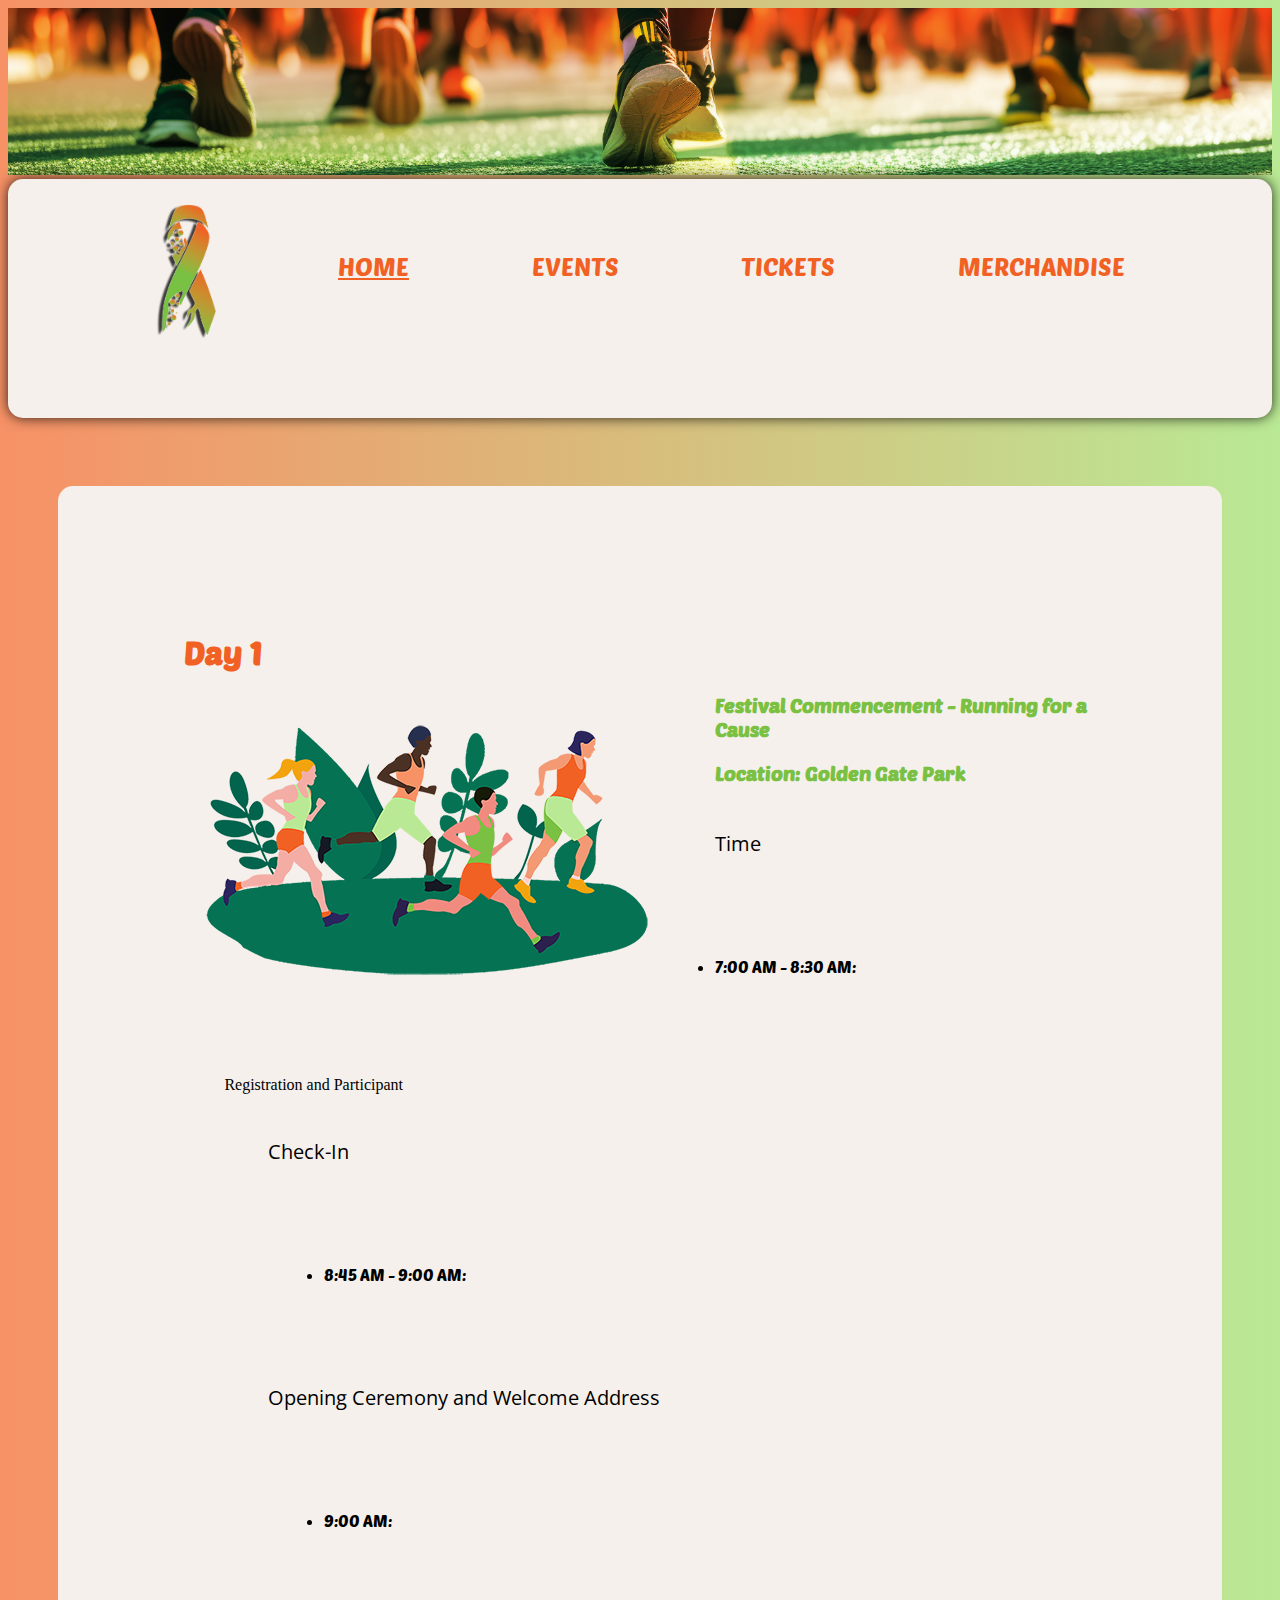
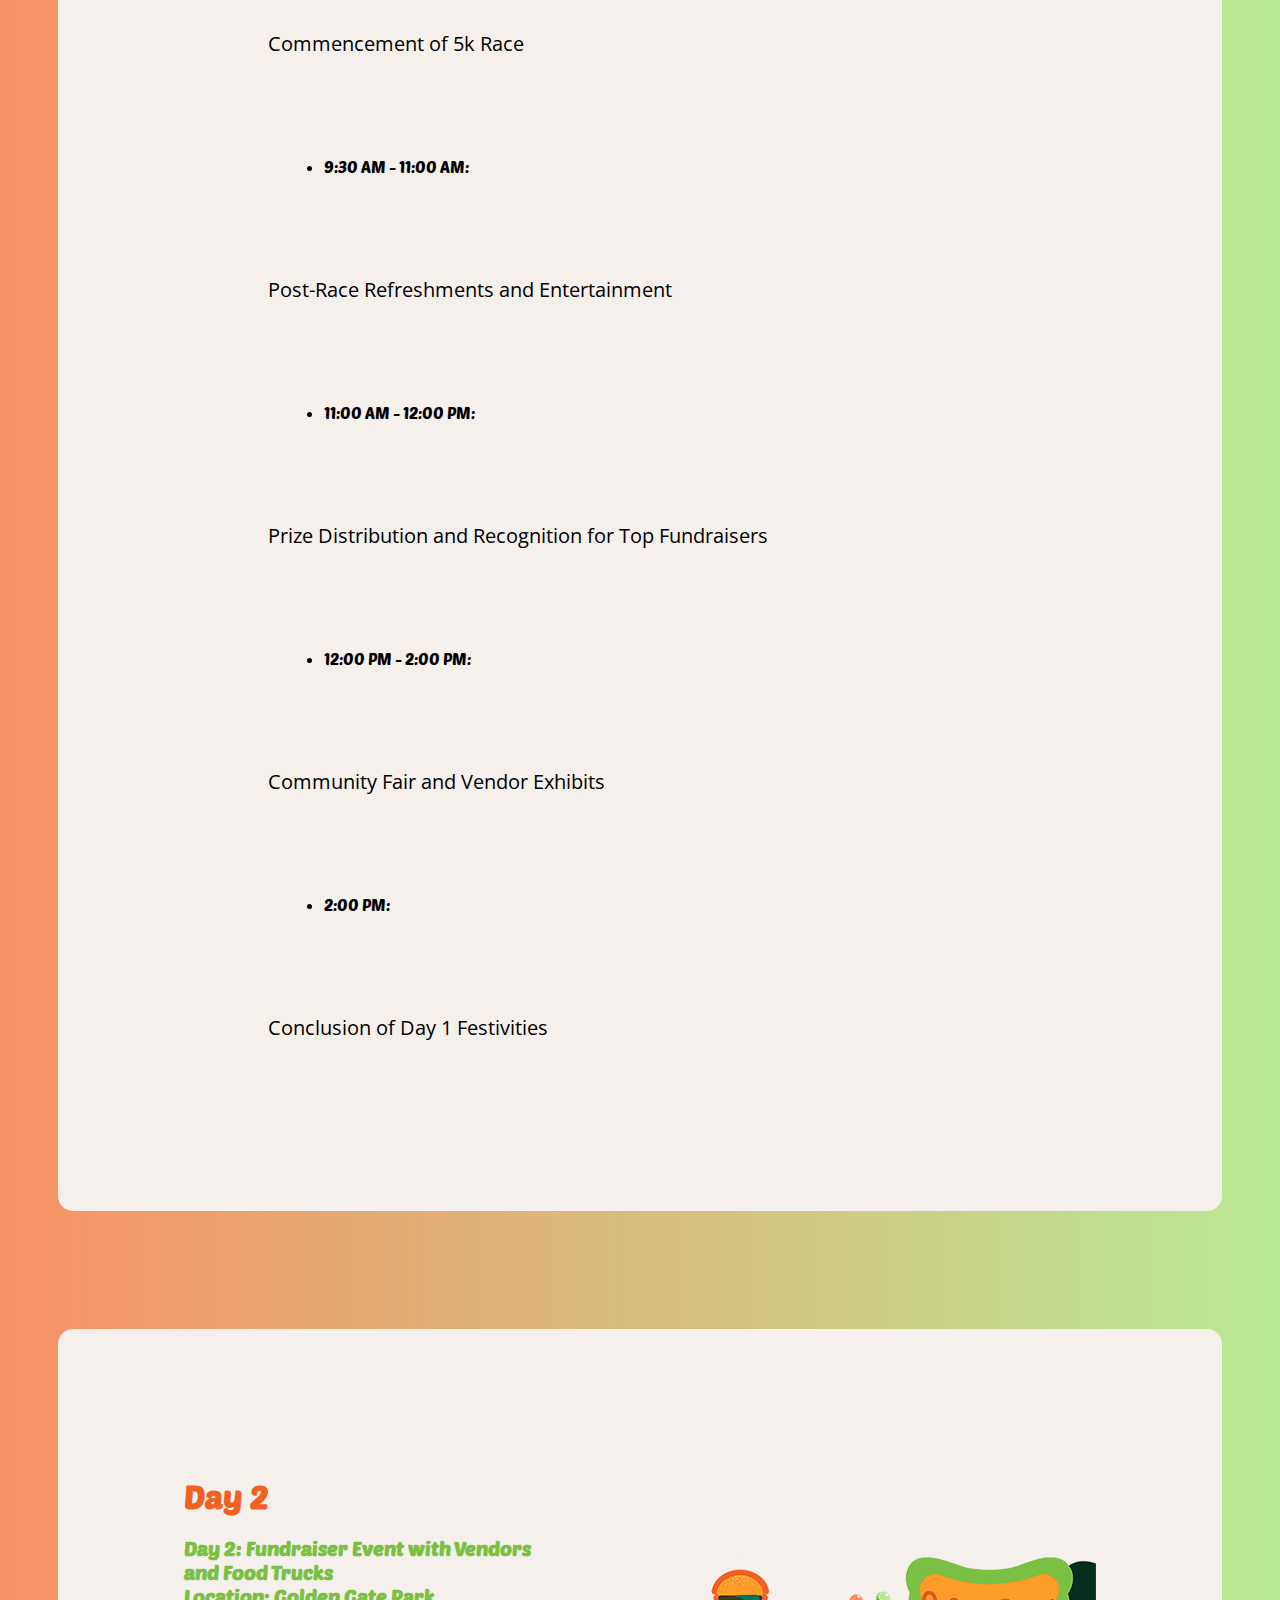
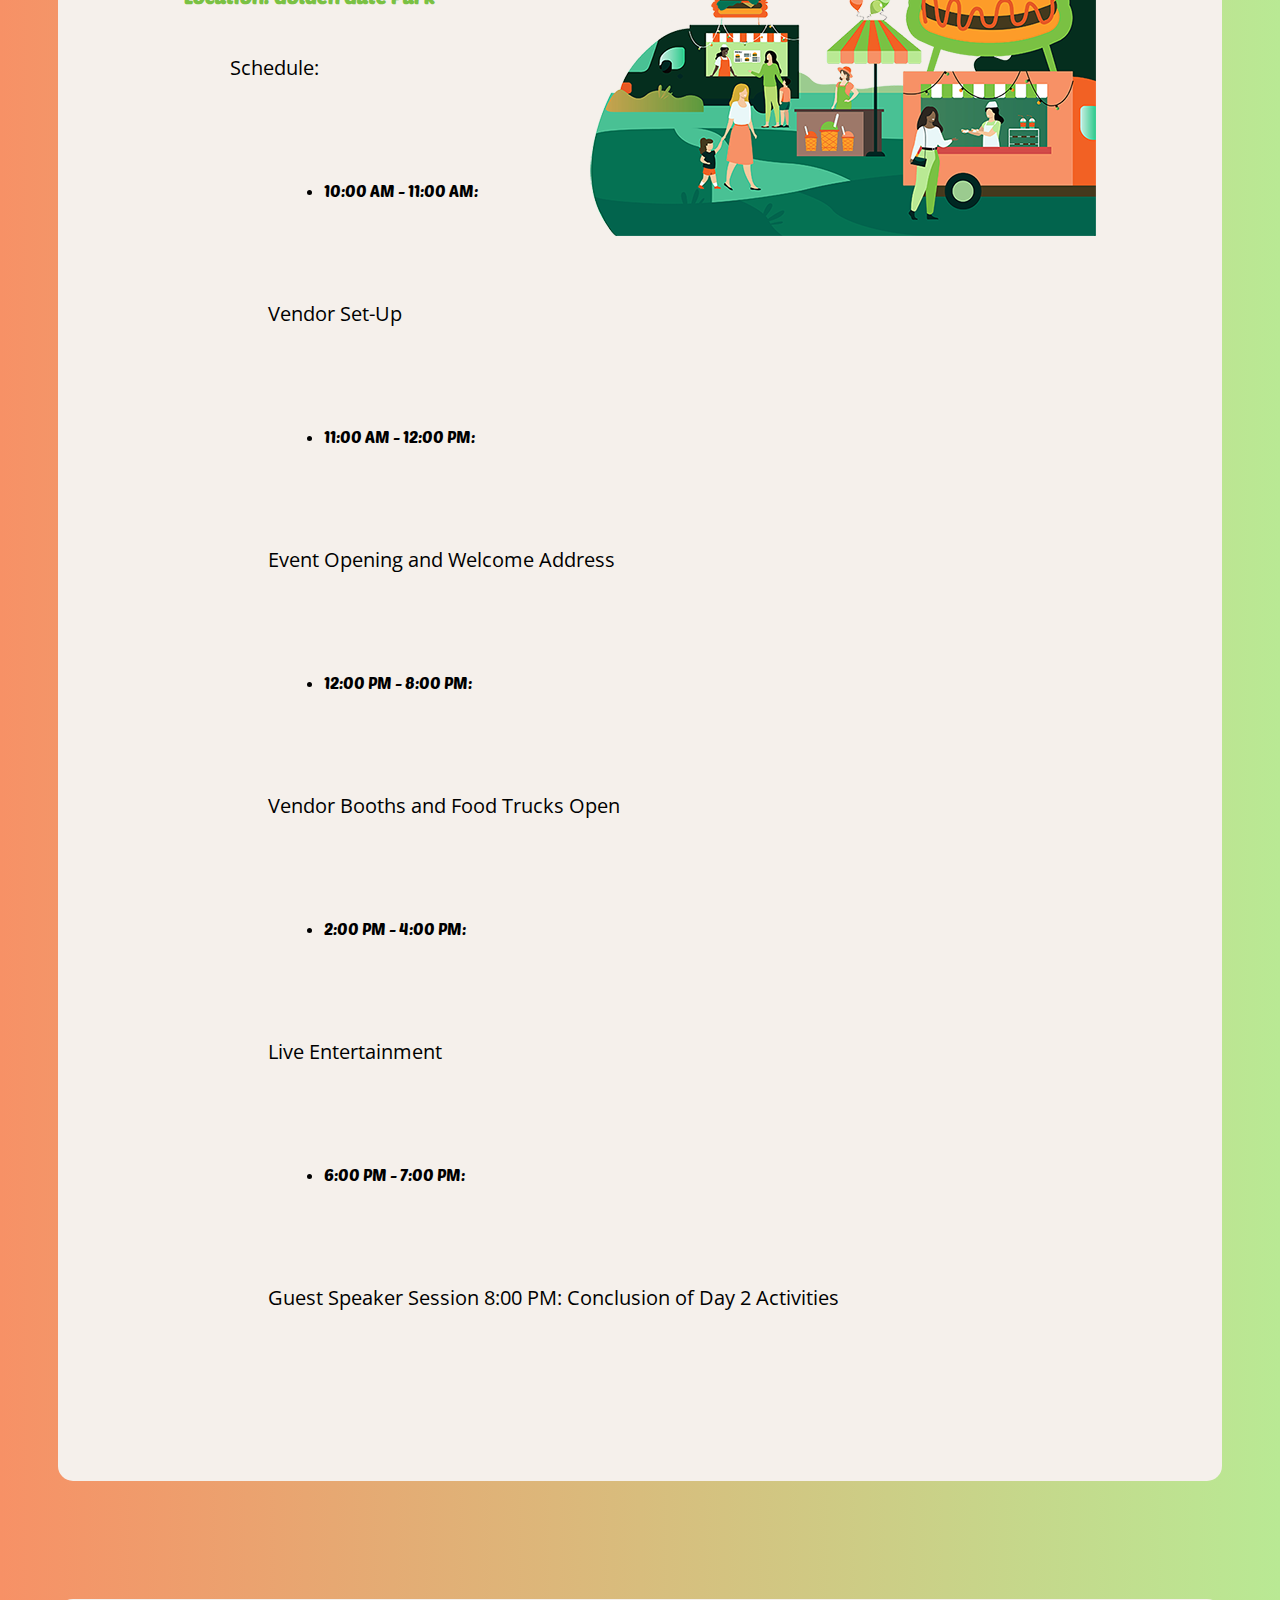
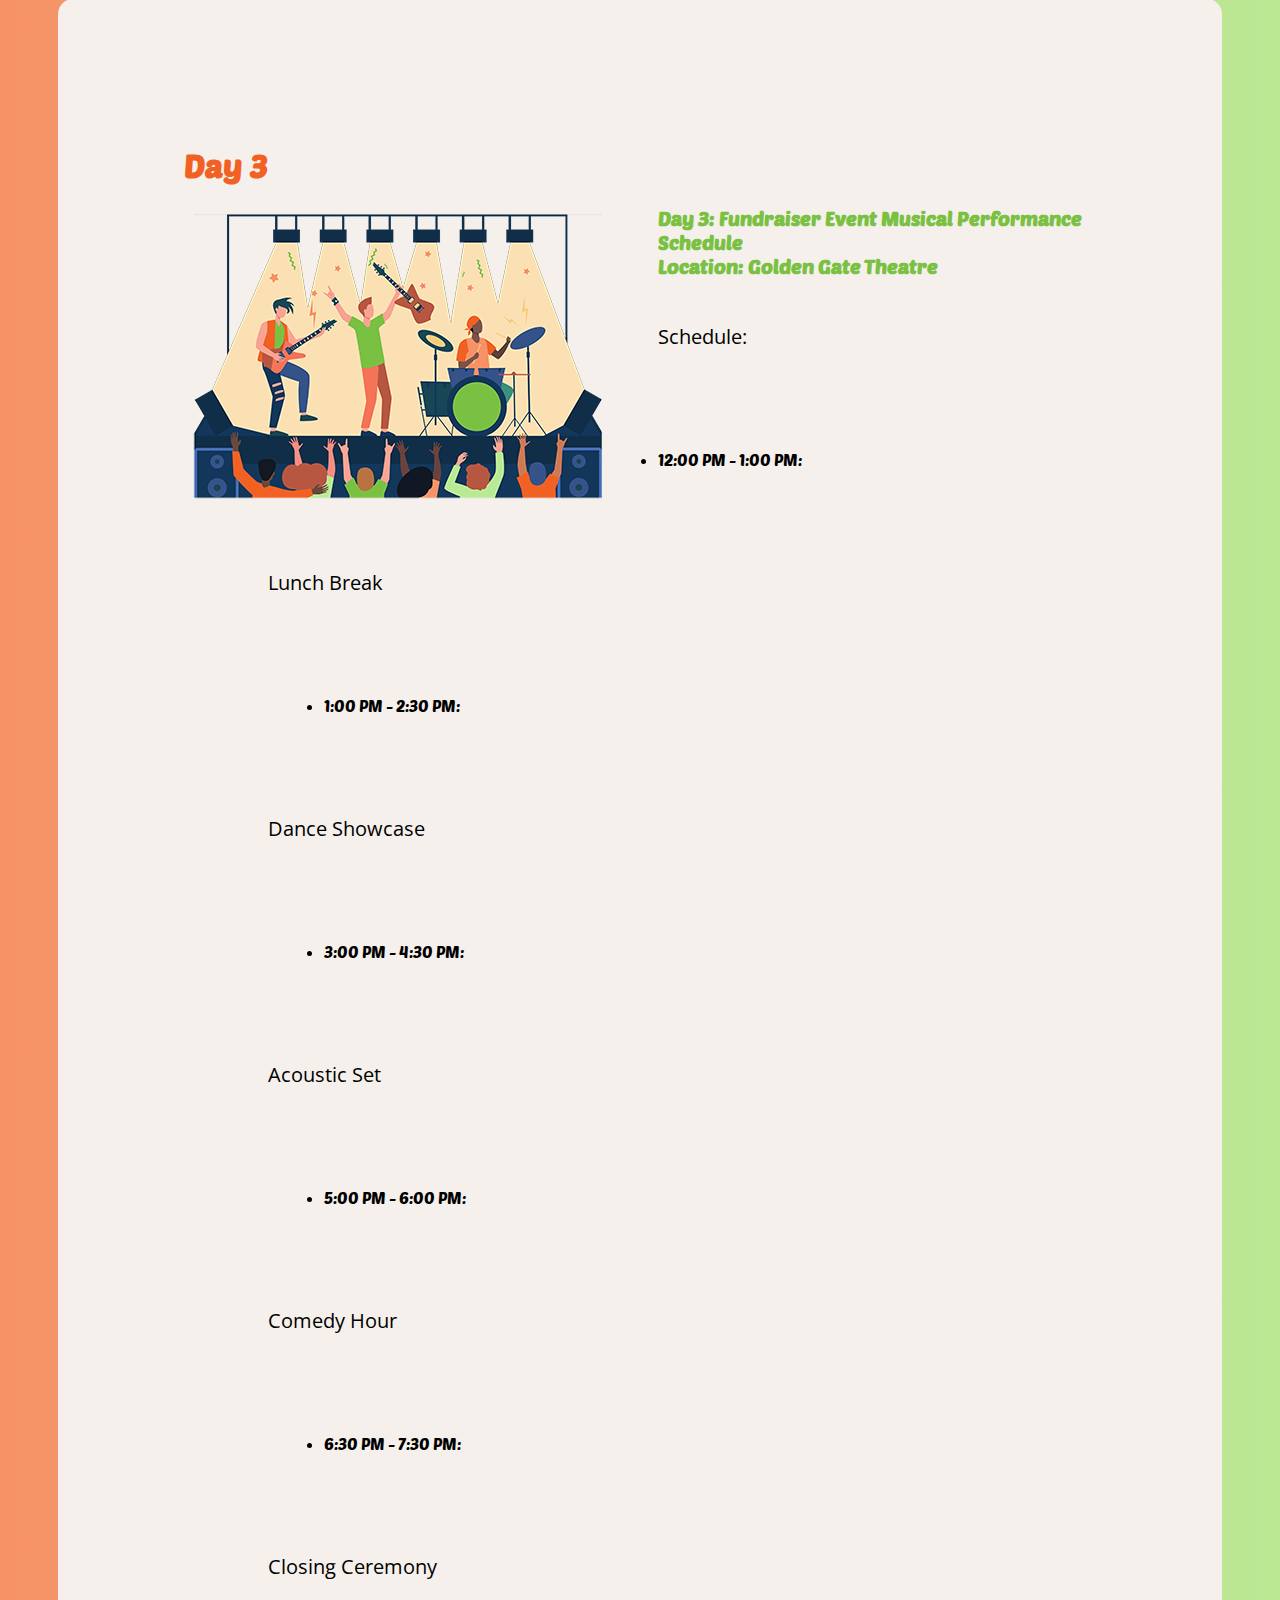
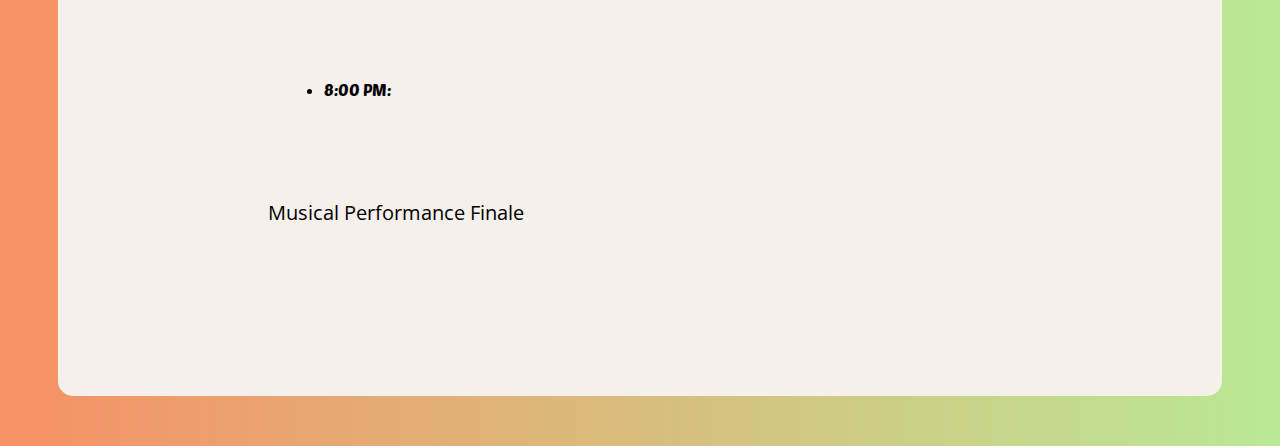
==== events/events.html @ 0c95ed46 "update" ====
<!DOCTYPE html>
<html lang="en">
<head>
    <meta charset="UTF-8">
    <meta name="viewport" content="width=device-width, initial-scale=1.0">
    <title>Document</title>
    <link rel="stylesheet" href="../CSS/style.css">

    
    <link rel="preconnect" href="https://fonts.googleapis.com">
    <link rel="preconnect" href="https://fonts.gstatic.com" crossorigin>
    <link href="https://fonts.googleapis.com/css2?family=Calistoga&family=Open+Sans:ital,wght@0,300..800;1,300..800&family=Poetsen+One&display=swap" rel="stylesheet">

</head>
<body>
<section>
    <img src="../img/run image.jpg" class="banner">
    <nav>
        <div class="logo">
            <img src="../img/logo 2 veins gradient 1pt.png">  
        </div>

        <u><a href="../index.html">home</a></u>
        <a href="events/events.html">Events</a>
        <a href="../tickets/tickets.html">Tickets</a>
        <a href="../merch/merch.html">Merchandise</a>
    </nav>

    <br>

    <article class="Day1">
        <h1>Day 1</h1>
        <img src="../img/running illustration.png" class="right">
        <h3> Festival Commencement - Running for a Cause</h3>

        <h3>Location: Golden Gate Park</h3>
            
        <p>Time</p>

        <ul>
            <li>7:00 AM - 8:30 AM: </li>Registration and Participant <p>Check-In</p>
            
            <li>8:45 AM - 9:00 AM: </li> <p>Opening Ceremony and Welcome Address</p>
            
            <li> 9:00 AM:</li> 
            <p>Commencement of 5k Race</p>

            <li>9:30 AM - 11:00 AM:</li> <p>Post-Race Refreshments and Entertainment</p>
            
            <li>11:00 AM - 12:00 PM:</li> <p>Prize Distribution and Recognition for Top Fundraisers</p>

            <li>12:00 PM - 2:00 PM:</li> <p>Community Fair and Vendor Exhibits</p> 

            <li>2:00 PM:</li> 
            <p>Conclusion of Day 1 Festivities </p>
        </ul>
    </article>

    <br>

    <article class="Day2">
        <h1>Day 2</h1>
        <img src="../img/food trucks.png" class="left">
        <h3>Day 2: Fundraiser Event with Vendors and Food Trucks
        
            <br>

        Location: Golden Gate Park</h3>
            
        <p>Schedule:</p> 
        
        <ul>
            <li>10:00 AM - 11:00 AM:</li>
            <p> Vendor Set-Up </p>

            <li>11:00 AM - 12:00 PM:</li>
            <p> Event Opening and Welcome Address</p>

            <li>12:00 PM - 8:00 PM:</li>
            <p> Vendor Booths and Food Trucks Open</p>
            
            <li>2:00 PM - 4:00 PM:</li>
            <p> Live Entertainment</p>

            <li>6:00 PM - 7:00 PM:</li>
            <p> Guest Speaker Session
            8:00 PM: Conclusion of Day 2 Activities </p>
        </ul>

    </article>

    <br>

    <article class="Day3">
        <h1>Day 3</h1>
        <img src="../img/band.png" class="right">
        
        <h3>Day 3: Fundraiser Event Musical Performance Schedule
        
            <br>

        Location: Golden Gate Theatre</h3>

        <p>Schedule:</p>

        <ul>
            <li>  12:00 PM - 1:00 PM:</li>
            <p> Lunch Break </p>
    
            <li>1:00 PM - 2:30 PM: </li>
            <p>Dance Showcase </p>
   
            <li>3:00 PM - 4:30 PM:</li> 
            <p>Acoustic Set</p>

            <li>5:00 PM - 6:00 PM:</li>
            <p> Comedy Hour</p>

            <li>6:30 PM - 7:30 PM:</li>
            <p> Closing Ceremony</p>

            <li>8:00 PM:</li>
            <p> Musical Performance Finale</p>
        </ul>
    </article>
</section>
   
</body>
</html>
---- CSS/style.css ----
.poetsen-one-regular {
  font-family: "Poetsen One", sans-serif;
  font-weight: 400;
  font-style: normal;
}

.calistoga-regular {
  font-family: "Calistoga", serif;
  font-weight: 400;
  font-style: normal;
}

.open-sans {
  font-family: "Open Sans", sans-serif;
  font-optical-sizing: auto;
  font-weight: 800;
  font-style: normal;
}

body {
  background: rgb(247,145,102);
  background: linear-gradient(90deg, rgba(247,145,102,1) 0%, rgba(185,233,148,1) 100%);;
}

.logo img{
  width: 60px;
  align-items: center;
}

.banner {
  /* border-radius: 15px;
  -webkit-border-radius: 15px;
  -moz-border-radius: 15px;
  -ms-border-radius: 15px;
  -o-border-radius: 15px; */
  width: 100%;
}

nav {
    font-family: Poetsen One;
    display: inline-block;
    text-transform: uppercase;
    text-align: center;
    vertical-align: middle;
    background-color: rgb(245, 240, 235);
    color: #f26124;
    display: flex;
    line-height: 125px;
    text-transform: uppercase;
    padding: 25px;
    justify-content: space-evenly;
    font-size: 25px;
    position:sticky;
    /* margin-top: -5px; */
    box-shadow: 0 0 .8rem rgba(0, 0, 0, .8);
    border-radius: 15px;
    -webkit-border-radius: 15px;
    -moz-border-radius: 15px;
    -ms-border-radius: 15px;
    -o-border-radius: 15px;
} 

nav a:hover {
  color:#7ac143
}

a {
  text-decoration: none;
    color: #f26124;
}

img {
 width:COVER;
}

.LLS {
  margin: 25px;
  padding: 50px;
  border-radius: 15px;
  /* background-color: rgb(245, 240, 235);
  -webkit-border-radius: 15px;
  -moz-border-radius: 15px;
  -ms-border-radius: 15px;
  -o-border-radius: 15px; */
}

p {
  font-family: Open Sans;
  font-size: 20px;
  margin: 5%;
}

h1, h2, h3 {
  font-family: Poetsen One;
}

h2 {
  margin: 3%;
  font-size: 25px;
}

h3 {
  color:#7ac143 ;
  font-size: 20px;
}

.focuses {
  margin: 50px;;
}

h1, h2 {
  color:#f26124;
}


.Info {
  padding: 50px;
  background-color:rgb(245, 240, 235) ;
  border-radius: 15px;
  -webkit-border-radius: 15px;
  -moz-border-radius: 15px;
  -ms-border-radius: 15px;
  -o-border-radius: 15px;
}

.Date {
  padding: 50px;
  background-color:rgb(245, 240, 235) ;
  border-radius: 15px;
  -webkit-border-radius: 15px;
  -moz-border-radius: 15px;
  -ms-border-radius: 15px;
  -o-border-radius: 15px;
}

.Day1 {
  background-color: rgb(245, 240, 235);
  padding: 10%;
  border-radius: 15px;
  -webkit-border-radius: 15px;
  -moz-border-radius: 15px;
  -ms-border-radius: 15px;
  -o-border-radius: 15px;
  margin: 50px;
}
  

.Day2 {
  background-color: rgb(245, 240, 235);
  padding: 10%;
  border-radius: 15px;
  -webkit-border-radius: 15px;
  -moz-border-radius: 15px;
  -ms-border-radius: 15px;
  -o-border-radius: 15px;
  margin: 50px;
}


.Day3 {
  background-color: rgb(245, 240, 235);
  padding: 10%;
  border-radius: 15px;
  -webkit-border-radius: 15px;
  -moz-border-radius: 15px;
  -ms-border-radius: 15px;
  -o-border-radius: 15px;
  margin: 50px;
}

.left{
  float: right;
  padding-left: 5%;
  }
  
  .right{
  float: left;
  padding-right: 5%;
  }

  li {
    font-family: Poetsen One;
    margin: 100px;
  }

  .logoFoot {
    width: 50px;
  }

  footer {
    background-color: rgb(245, 240, 235) ;
    border-radius: 15px;
    -webkit-border-radius: 15px;
    -moz-border-radius: 15px;
    -ms-border-radius: 15px;
    -o-border-radius: 15px;
}
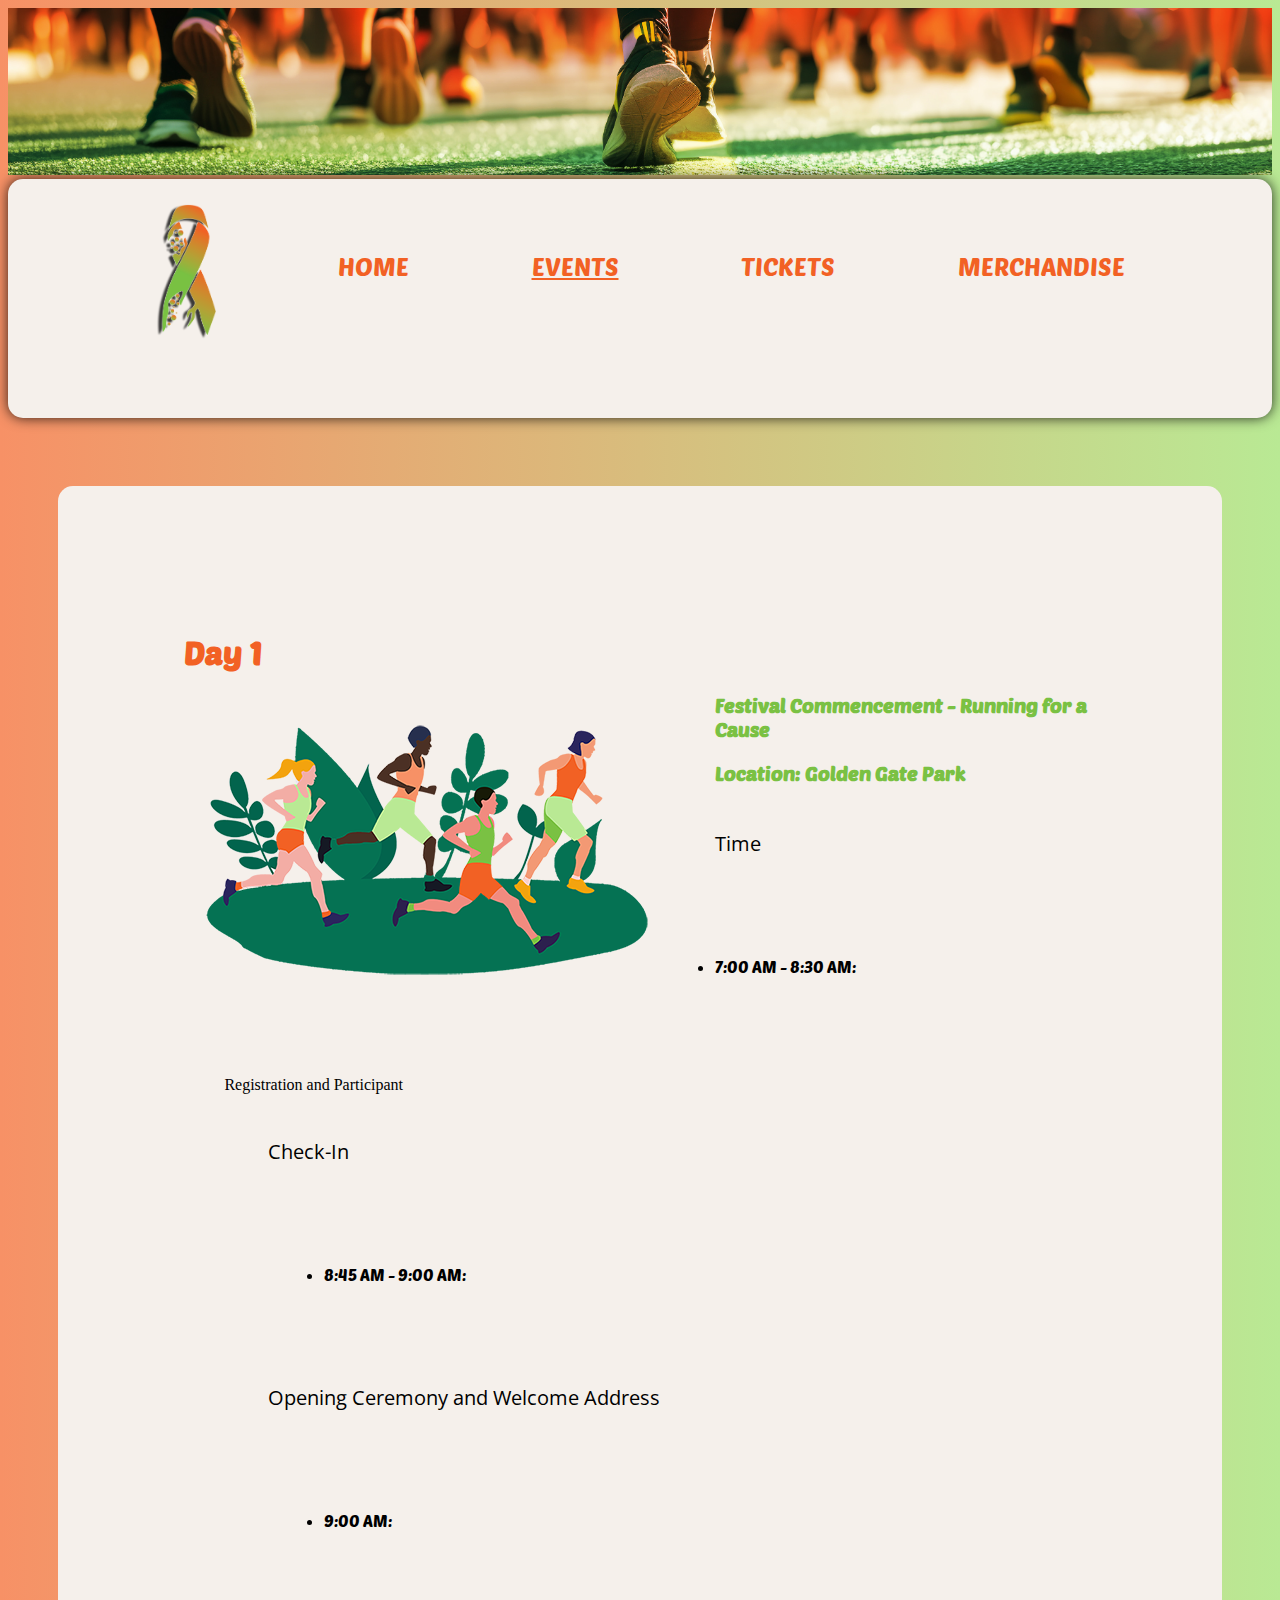
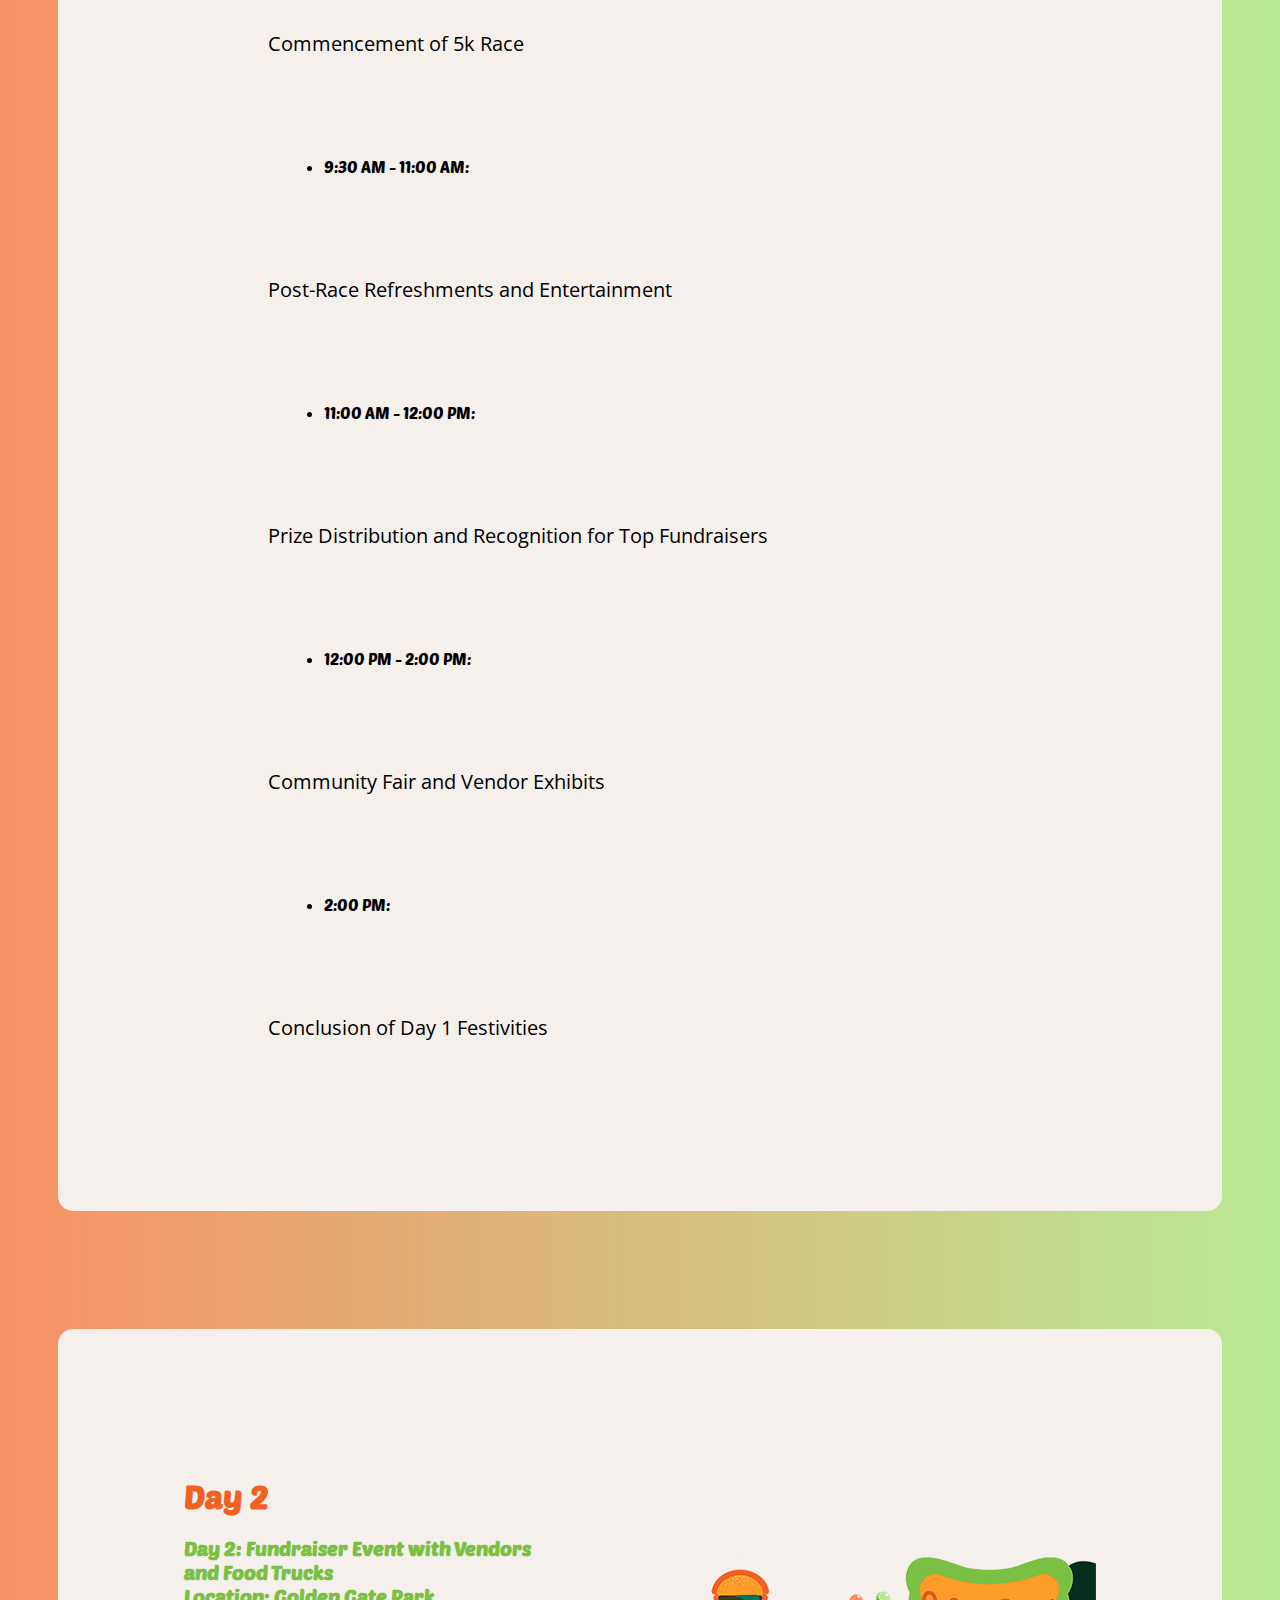
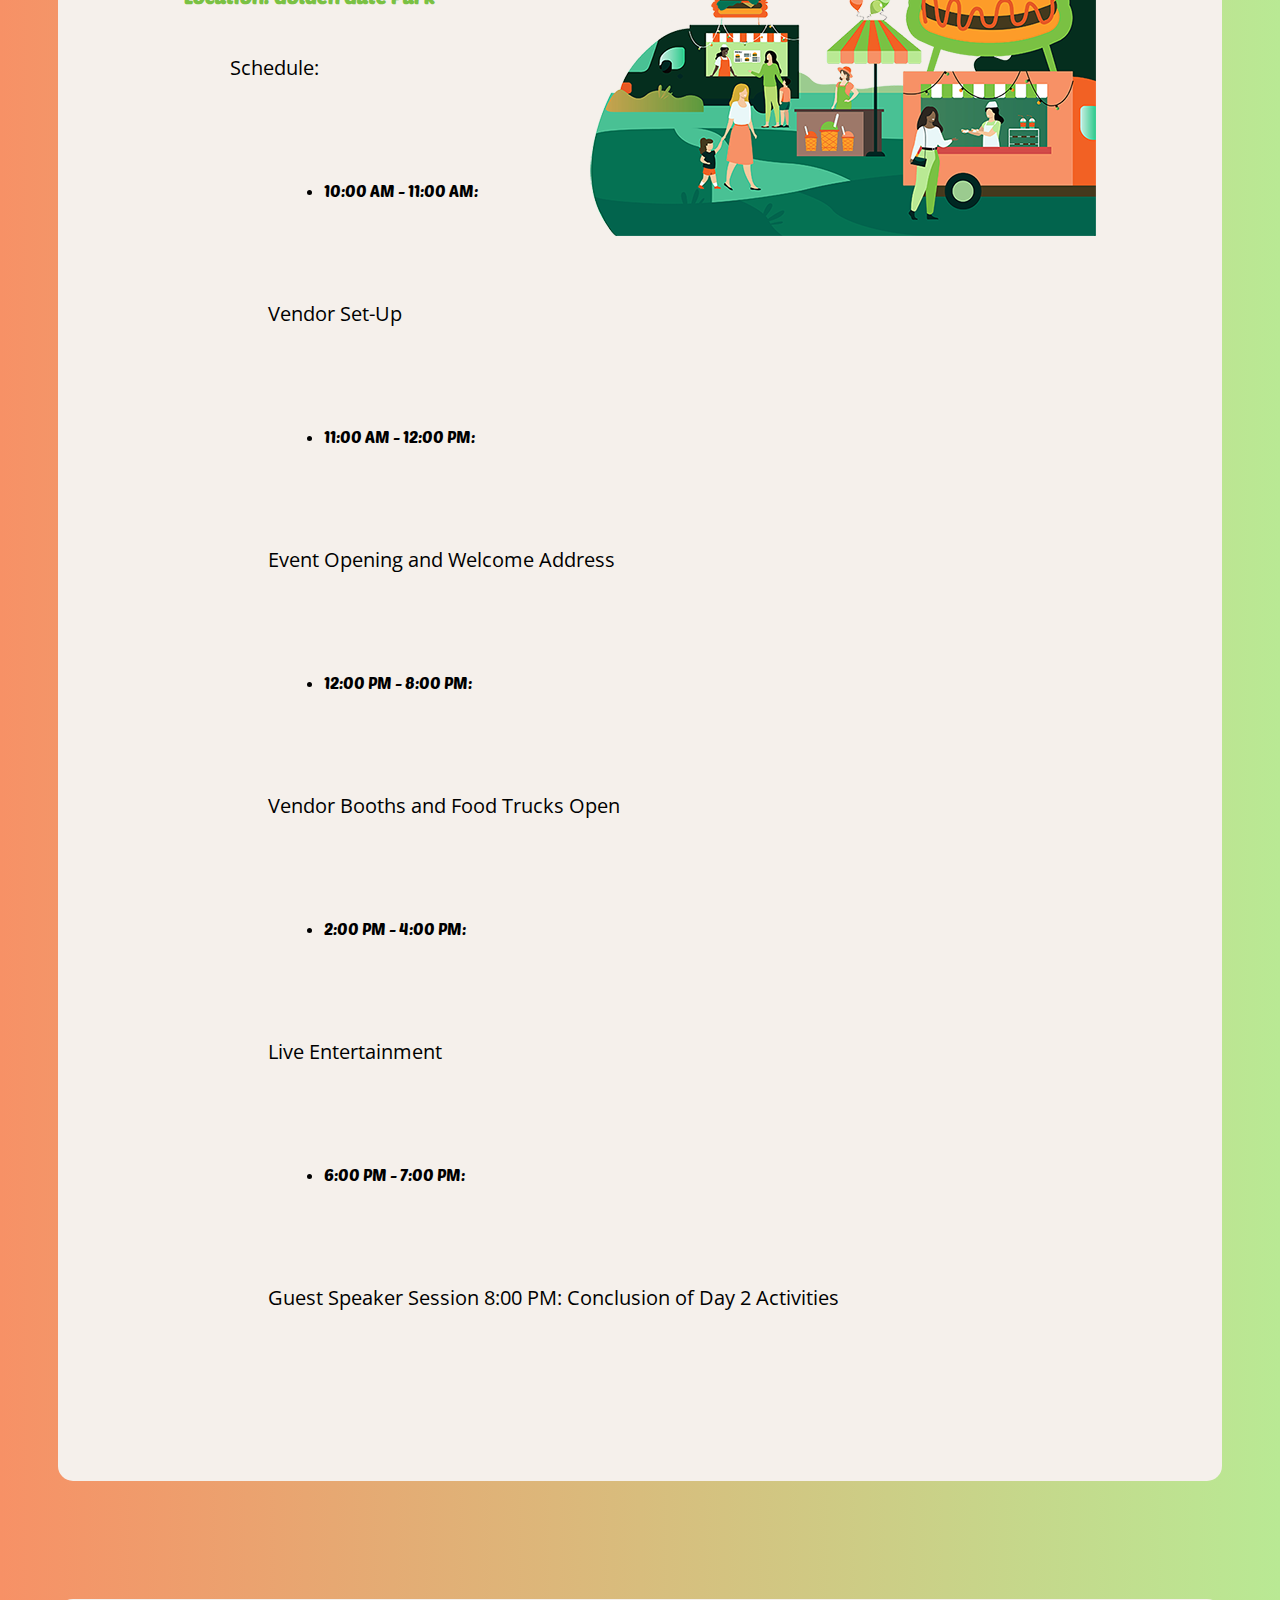
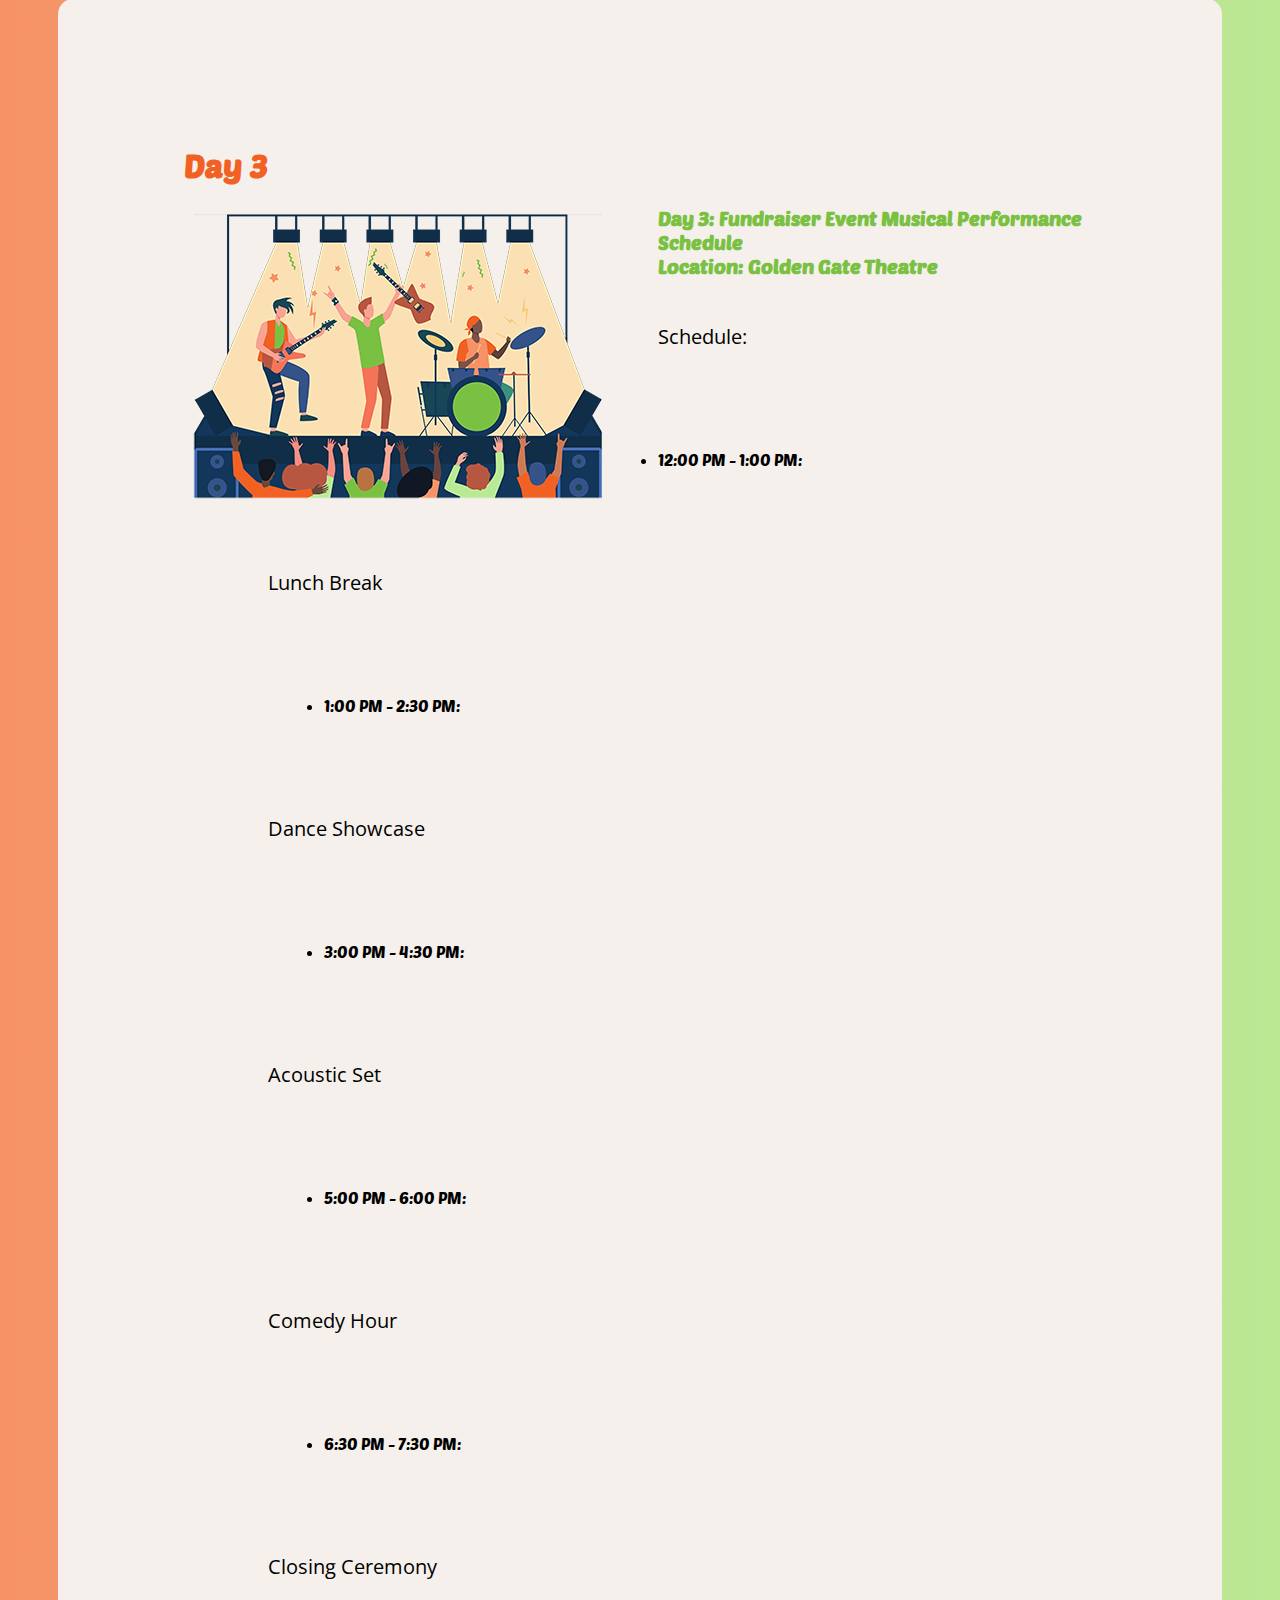
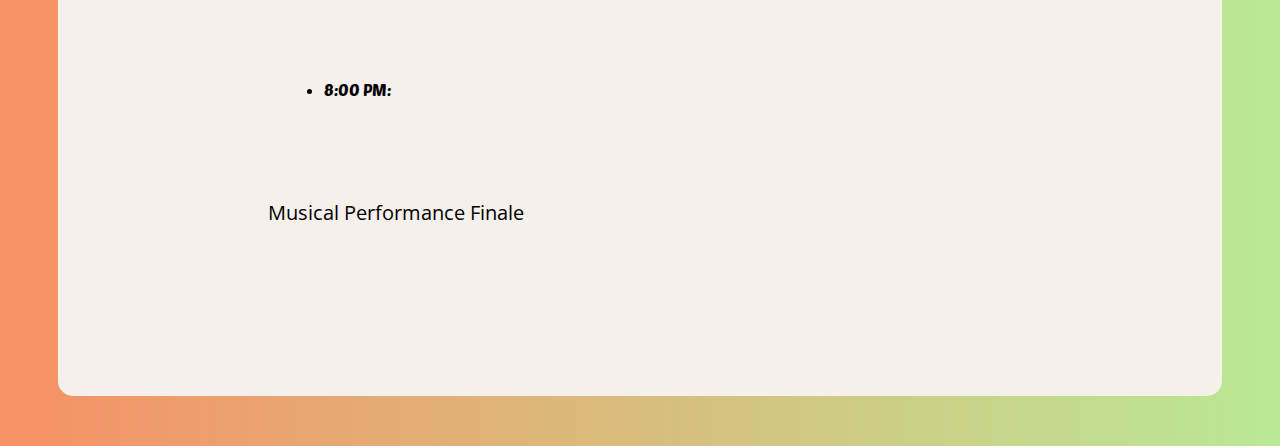
==== commit 68bfca02: "updatw" ====
--- a/events/events.html
+++ b/events/events.html
@@ -20,8 +20,8 @@
             <img src="../img/logo 2 veins gradient 1pt.png">  
         </div>
 
-        <u><a href="../index.html">home</a></u>
-        <a href="events/events.html">Events</a>
+        <a href="../index.html">home</a>
+        <u><a href="events/events.html">Events</a></u>
         <a href="../tickets/tickets.html">Tickets</a>
         <a href="../merch/merch.html">Merchandise</a>
     </nav>
--- a/CSS/style.css
+++ b/CSS/style.css
@@ -183,6 +183,19 @@
     margin: 100px;
   }
 
+  .tickets {
+    background-color:#f26124 ;
+    border-radius: 15px;
+    -webkit-border-radius: 15px;
+    -moz-border-radius: 15px;
+    -ms-border-radius: 15px;
+    -o-border-radius: 15px;
+    color:rgb(245, 240, 235) ;
+    font-family: Open Sans;
+    padding: 5px, 2px;
+    margin: 5px;
+}
+
   .logoFoot {
     width: 50px;
   }
